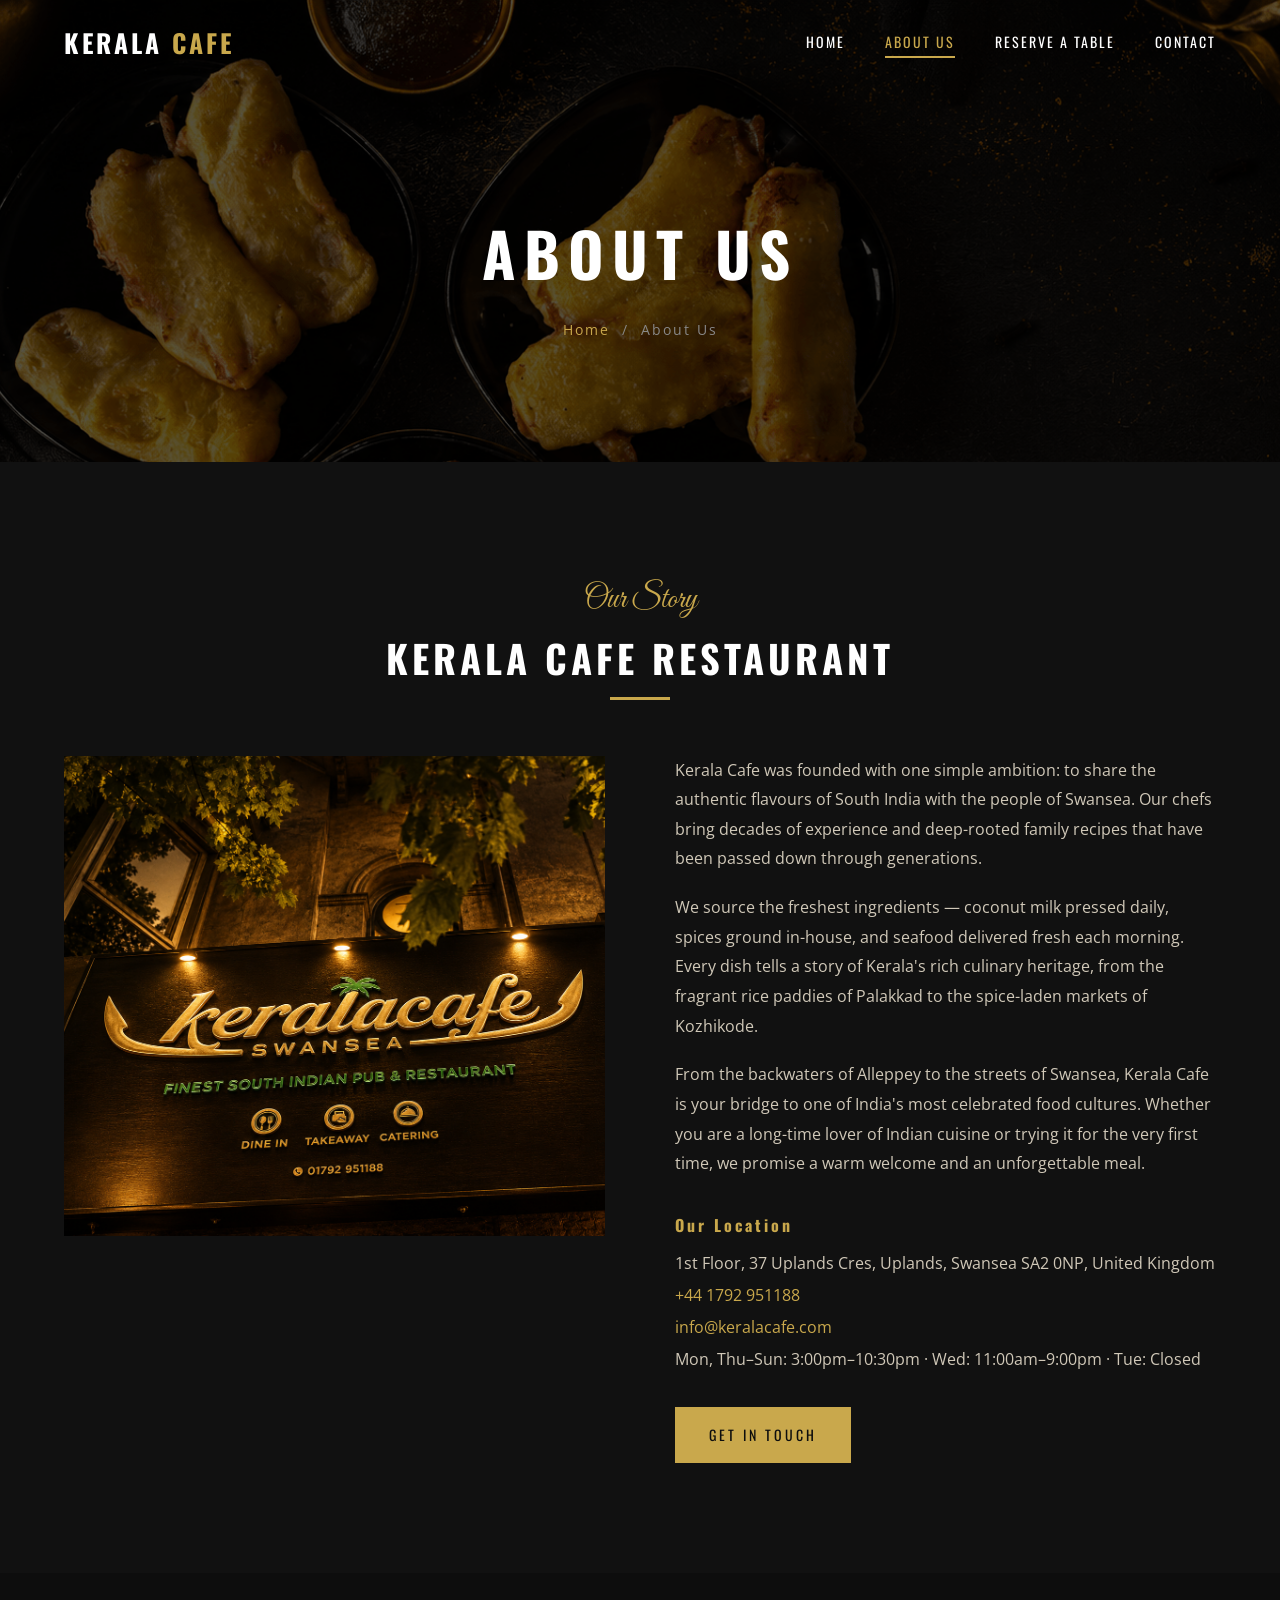
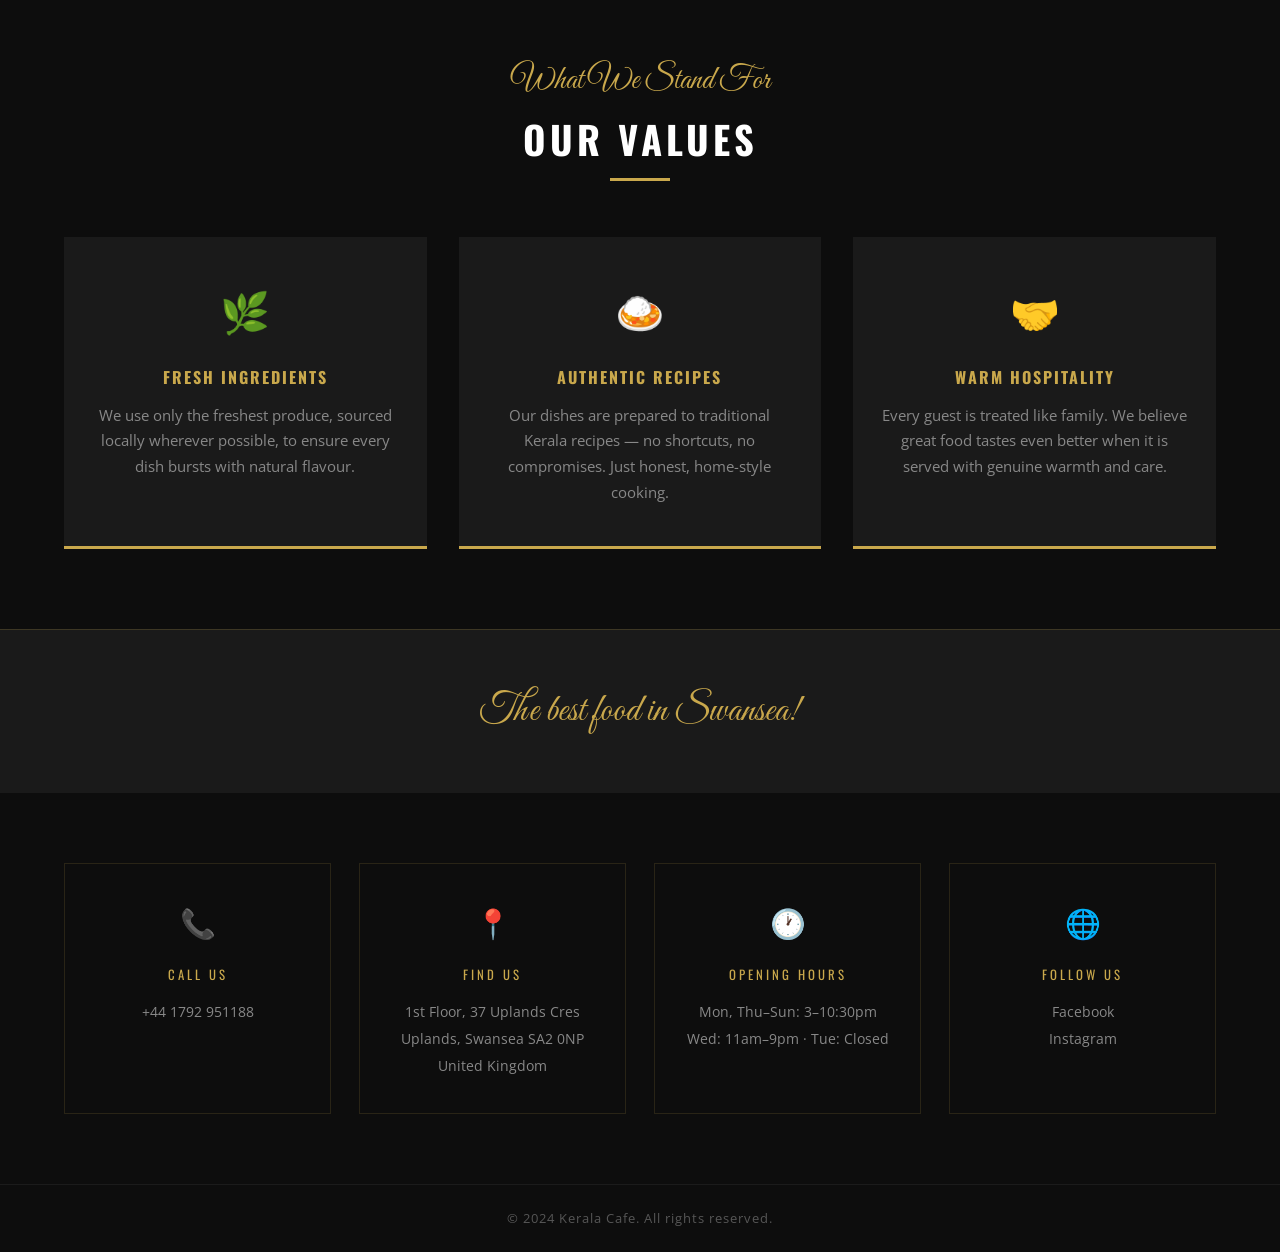
==== about.html @ 78c0882d "Initial commit — Kerala Cafe website with black/gold theme, reservation form, and Web3Forms integrat" ====
<!DOCTYPE html>
<html lang="en">
<head>
  <meta charset="UTF-8">
  <meta name="viewport" content="width=device-width, initial-scale=1.0">
  <title>About Us — Kerala Cafe</title>
  <meta name="description" content="Learn the story behind Kerala Cafe — authentic South Indian cuisine in Swansea, serving traditional Kerala recipes with fresh ingredients.">
  <link rel="preconnect" href="https://fonts.googleapis.com">
  <link rel="preconnect" href="https://fonts.gstatic.com" crossorigin>
  <link rel="stylesheet" href="css/style.css">
</head>
<body>

  <!-- ======================================================
       HEADER / NAV
  ======================================================= -->
  <header class="site-header is-stuck" id="site-header">
    <nav class="navbar">
      <div class="container navbar__inner">

        <a href="index.html" class="navbar__logo">
          <img src="images/logo.png" alt="Kerala Cafe" class="logo-img"
               onerror="this.style.display='none'; this.nextElementSibling.style.display='block';">
          <span class="logo-text" style="display:none;">Kerala<span> Cafe</span></span>
        </a>

        <button class="navbar__toggle" aria-label="Toggle navigation" aria-expanded="false" id="nav-toggle">
          <span></span>
          <span></span>
          <span></span>
        </button>

        <ul class="navbar__links" id="nav-links">
          <li><a href="index.html" class="nav-link">Home</a></li>
          <li><a href="about.html" class="nav-link nav-link--active">About Us</a></li>
          <li><a href="reservations.html" class="nav-link">Reserve a Table</a></li>
          <li><a href="contact.html" class="nav-link">Contact</a></li>
        </ul>

      </div>
    </nav>
  </header>

  <!-- ======================================================
       INNER PAGE BANNER
  ======================================================= -->
  <section class="inner-banner"
           style="background-image: url('images/header_image.png');">
    <div class="container inner-banner__content">
      <h1 class="inner-banner__title">About Us</h1>
      <p class="inner-banner__breadcrumb">
        <a href="index.html">Home</a> &nbsp;/&nbsp; About Us
      </p>
    </div>
  </section>

  <!-- ======================================================
       ABOUT INTRO
  ======================================================= -->
  <section class="about-intro">
    <div class="container">

      <div class="section-header">
        <span class="section-label">Our Story</span>
        <h2 class="section-title">Kerala Cafe Restaurant</h2>
        <div class="section-divider" style="margin: 1rem auto;"></div>
      </div>

      <div class="about-intro__columns">

        <div class="about-intro__col">
          <img src="images/about.png"
               alt="Inside Kerala Cafe restaurant" loading="lazy">
        </div>

        <div class="about-intro__col">
          <p>Kerala Cafe was founded with one simple ambition: to share the authentic flavours of South India with the people of Swansea. Our chefs bring decades of experience and deep-rooted family recipes that have been passed down through generations.</p>
          <p>We source the freshest ingredients — coconut milk pressed daily, spices ground in-house, and seafood delivered fresh each morning. Every dish tells a story of Kerala's rich culinary heritage, from the fragrant rice paddies of Palakkad to the spice-laden markets of Kozhikode.</p>
          <p>From the backwaters of Alleppey to the streets of Swansea, Kerala Cafe is your bridge to one of India's most celebrated food cultures. Whether you are a long-time lover of Indian cuisine or trying it for the very first time, we promise a warm welcome and an unforgettable meal.</p>

          <h4>Our Location</h4>
          <address>
            1st Floor, 37 Uplands Cres, Uplands, Swansea SA2 0NP, United Kingdom<br>
            <a href="tel:+441792951188">+44 1792 951188</a><br>
            <a href="mailto:info@keralacafe.com">info@keralacafe.com</a><br>
            Mon, Thu–Sun: 3:00pm–10:30pm · Wed: 11:00am–9:00pm · Tue: Closed
          </address>

          <a href="contact.html" class="btn btn--primary" style="margin-top: 2rem;">Get In Touch</a>
        </div>

      </div>
    </div>
  </section>

  <!-- ======================================================
       VALUES
  ======================================================= -->
  <section class="about-values">
    <div class="container">

      <div class="section-header">
        <span class="section-label">What We Stand For</span>
        <h2 class="section-title">Our Values</h2>
        <div class="section-divider" style="margin: 1rem auto;"></div>
      </div>

      <div class="about-values__grid">

        <div class="value-card">
          <div class="value-card__icon">🌿</div>
          <h3>Fresh Ingredients</h3>
          <p>We use only the freshest produce, sourced locally wherever possible, to ensure every dish bursts with natural flavour.</p>
        </div>

        <div class="value-card">
          <div class="value-card__icon">🍛</div>
          <h3>Authentic Recipes</h3>
          <p>Our dishes are prepared to traditional Kerala recipes — no shortcuts, no compromises. Just honest, home-style cooking.</p>
        </div>

        <div class="value-card">
          <div class="value-card__icon">🤝</div>
          <h3>Warm Hospitality</h3>
          <p>Every guest is treated like family. We believe great food tastes even better when it is served with genuine warmth and care.</p>
        </div>

      </div>

    </div>
  </section>

  <!-- ======================================================
       FOOTER
  ======================================================= -->
  <footer class="site-footer">

    <div class="footer-top">
      <div class="container">
        <p class="footer-top__tagline">The best food in Swansea!</p>
      </div>
    </div>

    <div class="footer-cards">
      <div class="container footer-cards__inner">

        <div class="footer-card">
          <div class="footer-card__icon">📞</div>
          <h4>Call Us</h4>
          <a href="tel:+441792951188">+44 1792 951188</a>
        </div>

        <div class="footer-card">
          <div class="footer-card__icon">📍</div>
          <h4>Find Us</h4>
          <p>1st Floor, 37 Uplands Cres<br>Uplands, Swansea SA2 0NP<br>United Kingdom</p>
        </div>

        <div class="footer-card">
          <div class="footer-card__icon">🕐</div>
          <h4>Opening Hours</h4>
          <p>Mon, Thu–Sun: 3–10:30pm<br>Wed: 11am–9pm · Tue: Closed</p>
        </div>

        <div class="footer-card">
          <div class="footer-card__icon">🌐</div>
          <h4>Follow Us</h4>
          <a href="#" aria-label="Kerala Cafe on Facebook">Facebook</a>
          <a href="#" aria-label="Kerala Cafe on Instagram">Instagram</a>
        </div>

      </div>
    </div>

    <div class="footer-bottom">
      <div class="container">
        <p>&copy; 2024 Kerala Cafe. All rights reserved.</p>
      </div>
    </div>

  </footer>

  <!-- JS -->
  <script>
    // Sticky nav
    const header = document.getElementById('site-header');
    window.addEventListener('scroll', () => {
      header.classList.toggle('is-stuck', window.scrollY > 80);
    });

    // Mobile hamburger
    const toggle = document.getElementById('nav-toggle');
    const links  = document.getElementById('nav-links');
    toggle.addEventListener('click', () => {
      const expanded = toggle.getAttribute('aria-expanded') === 'true';
      toggle.setAttribute('aria-expanded', String(!expanded));
      links.classList.toggle('is-open');
    });
  </script>

</body>
</html>
---- css/style.css ----
/* ============================================================
   Kerala Cafe — style.css
   ============================================================ */

/* 1. Google Fonts
   ============================================================ */
@import url('https://fonts.googleapis.com/css2?family=Oswald:wght@300;400;500;700&family=Open+Sans:ital,wght@0,300;0,400;0,600;1,300;1,400&family=Great+Vibes&display=swap');

/* 2. CSS Custom Properties
   ============================================================ */
:root {
  --color-black:      #0d0d0d;
  --color-white:      #ffffff;
  --color-gold:       #c9a84c;
  --color-gold-light: #e8d08a;
  --color-dark:       #111111;
  --color-surface:    #1a1a1a;
  --color-gray:       #d0c8b8;
  --color-gray-mid:   #2a2a2a;
  --color-gray-light: #888888;
  --color-overlay:    rgba(0, 0, 0, 0.65);

  /* Aliases kept for compatibility */
  --color-orange:     #c9a84c;
  --color-teal:       #111111;
  --color-sky:        #1a1a1a;

  --font-headline:    'Oswald', sans-serif;
  --font-body:        'Open Sans', sans-serif;
  --font-decorative:  'Great Vibes', cursive;

  --transition:       0.5s ease-in-out;
  --letter-btn:       3px;

  --container-max:    1200px;
}

/* 3. Reset / Base
   ============================================================ */
*, *::before, *::after {
  box-sizing: border-box;
  margin: 0;
  padding: 0;
}

html {
  font-size: 16px;
  scroll-behavior: smooth;
  -webkit-text-size-adjust: 100%;
}

body {
  font-family: var(--font-body);
  color: var(--color-gray);
  line-height: 1.75;
  background: var(--color-black);
}

img {
  max-width: 100%;
  display: block;
}

a {
  text-decoration: none;
  color: inherit;
}

ul, ol {
  list-style: none;
}

address {
  font-style: normal;
}

::selection {
  background: var(--color-gold);
  color: var(--color-black);
}

/* 4. Layout Helper
   ============================================================ */
.container {
  width: 90%;
  max-width: var(--container-max);
  margin-left: auto;
  margin-right: auto;
}

/* 5. Typography Utilities
   ============================================================ */
.section-label {
  font-family: var(--font-decorative);
  font-size: 2rem;
  color: var(--color-gold);
  display: block;
  margin-bottom: 0.4rem;
}

.section-title {
  font-family: var(--font-headline);
  font-size: clamp(1.8rem, 3vw, 2.5rem);
  font-weight: 700;
  letter-spacing: 4px;
  color: var(--color-white);
  text-transform: uppercase;
  line-height: 1.2;
}

.section-divider {
  width: 60px;
  height: 3px;
  background: var(--color-gold);
  margin: 1rem 0 1.5rem;
}

.section-header {
  text-align: center;
  margin-bottom: 3.5rem;
}

.section-header .section-divider {
  margin: 1rem auto 1.5rem;
}

.section-header p {
  max-width: 600px;
  margin: 0 auto;
  color: var(--color-gray-light);
  font-size: 1rem;
}

/* 6. Buttons
   ============================================================ */
.btn {
  display: inline-block;
  padding: 14px 32px;
  font-family: var(--font-headline);
  font-size: 0.875rem;
  font-weight: 400;
  letter-spacing: var(--letter-btn);
  text-transform: uppercase;
  border-radius: 0;
  border: 2px solid transparent;
  cursor: pointer;
  transition:
    background var(--transition),
    color var(--transition),
    border-color var(--transition);
}

.btn--primary {
  background: var(--color-gold);
  color: var(--color-black);
  border-color: var(--color-gold);
}

.btn--primary:hover {
  background: transparent;
  color: var(--color-gold);
}

.btn--outline-white {
  background: transparent;
  color: var(--color-white);
  border-color: var(--color-white);
}

.btn--outline-white:hover {
  background: var(--color-white);
  color: var(--color-black);
}

.btn--outline-dark {
  background: transparent;
  color: var(--color-gold);
  border-color: var(--color-gold);
}

.btn--outline-dark:hover {
  background: var(--color-gold);
  color: var(--color-black);
}

/* 7. Sticky Navbar
   ============================================================ */
@keyframes stuckMoveDown {
  from { transform: translateY(-100%); }
  to   { transform: translateY(0); }
}

.site-header {
  position: fixed;
  top: 0;
  left: 0;
  width: 100%;
  z-index: 100;
  transition: background var(--transition);
}

.site-header.is-stuck {
  background: var(--color-black);
  box-shadow: 0 2px 20px rgba(0, 0, 0, 0.6);
  animation: stuckMoveDown 0.3s ease forwards;
}

.navbar {
  padding: 20px 0;
}

.site-header.is-stuck .navbar {
  padding: 14px 0;
}

.navbar__inner {
  display: flex;
  align-items: center;
  justify-content: space-between;
}

.navbar__logo {
  display: flex;
  align-items: center;
}

.logo-img {
  max-height: 65px;
  width: auto;
  transition: transform var(--transition), max-height var(--transition);
}

.site-header.is-stuck .logo-img {
  max-height: 50px;
}

.logo-text {
  font-family: var(--font-headline);
  font-size: 1.6rem;
  font-weight: 700;
  color: var(--color-white);
  letter-spacing: 3px;
  text-transform: uppercase;
}

.logo-text span {
  color: var(--color-gold);
}

.navbar__links {
  display: flex;
  align-items: center;
  gap: 40px;
}

.nav-link {
  font-family: var(--font-headline);
  font-size: 0.875rem;
  font-weight: 400;
  letter-spacing: 2px;
  text-transform: uppercase;
  color: var(--color-white);
  padding: 4px 0;
  border-bottom: 2px solid transparent;
  transition: color var(--transition), border-color var(--transition);
}

.nav-link:hover,
.nav-link--active {
  color: var(--color-gold);
  border-bottom-color: var(--color-gold);
}

.navbar__toggle {
  display: none;
  flex-direction: column;
  gap: 5px;
  background: transparent;
  border: none;
  cursor: pointer;
  padding: 8px;
}

.navbar__toggle span {
  display: block;
  width: 26px;
  height: 2px;
  background: var(--color-white);
  transition: all 0.3s ease;
}

/* 8. Hero / Parallax
   ============================================================ */
.parallax {
  background-attachment: fixed;
  background-size: cover;
  background-position: center center;
  background-repeat: no-repeat;
}

.hero {
  min-height: 850px;
  display: flex;
  align-items: center;
  justify-content: center;
  position: relative;
  text-align: center;
}

.hero__overlay {
  position: absolute;
  inset: 0;
  background: var(--color-overlay);
}

.hero__content {
  position: relative;
  z-index: 1;
  color: var(--color-white);
  padding: 0 20px;
}

.hero__greeting {
  font-family: var(--font-decorative);
  font-size: 3rem;
  color: var(--color-gold);
  margin-bottom: 0.5rem;
  display: block;
}

.hero__title {
  font-family: var(--font-headline);
  font-size: clamp(3rem, 8vw, 6.5rem);
  font-weight: 700;
  letter-spacing: 10px;
  text-transform: uppercase;
  line-height: 1.0;
  margin-bottom: 2rem;
}

.hero__subtitle {
  font-family: var(--font-headline);
  font-size: 1rem;
  letter-spacing: 6px;
  text-transform: uppercase;
  color: var(--color-gray);
  margin-bottom: 2.5rem;
}

/* 9. About Section
   ============================================================ */
.about-section {
  padding: 110px 0;
  background: var(--color-dark);
  position: relative;
}

.about-section__inner {
  display: flex;
  align-items: center;
  gap: 70px;
}

.about-section__image {
  flex: 0 0 48%;
  position: relative;
}

.about-section__image img {
  width: 100%;
  height: auto;
  display: block;
}

.about-section__image::before {
  content: '';
  position: absolute;
  top: -12px;
  left: -12px;
  width: 100%;
  height: 100%;
  border: 3px solid var(--color-gold);
  z-index: -1;
}

.about-section__text {
  flex: 1;
}

.about-section__text p {
  font-size: 1rem;
  line-height: 1.85;
  color: var(--color-gray);
  margin-bottom: 1.2rem;
}

/* 10. Menu / Gallery Section
   ============================================================ */
.menu-section {
  background: var(--color-black);
  color: var(--color-white);
}

.menu-section__heading {
  text-align: center;
  padding: 90px 20px 60px;
}

.menu-section__heading .section-title {
  color: var(--color-white);
}

.menu-section__heading .section-label {
  color: var(--color-gold);
}

.menu-section__heading p {
  color: var(--color-gray-light);
  max-width: 560px;
  margin: 0 auto;
}

.menu-section__gallery {
  display: flex;
}

.gallery-item {
  flex: 1;
  position: relative;
  overflow: hidden;
}

.gallery-item img {
  width: 100%;
  height: 520px;
  object-fit: cover;
  display: block;
  transition: transform 0.6s ease;
}

.gallery-item:hover img {
  transform: scale(1.06);
}

.gallery-item__overlay {
  position: absolute;
  inset: 0;
  background: rgba(0, 0, 0, 0);
  display: flex;
  align-items: center;
  justify-content: center;
  transition: background var(--transition);
}

.gallery-item__overlay p {
  font-family: var(--font-headline);
  font-size: 1.4rem;
  letter-spacing: 4px;
  text-transform: uppercase;
  color: var(--color-white);
  transform: translateY(16px);
  opacity: 0;
  transition: transform var(--transition), opacity var(--transition);
}

.gallery-item:hover .gallery-item__overlay {
  background: rgba(0, 0, 0, 0.52);
}

.gallery-item:hover .gallery-item__overlay p {
  transform: translateY(0);
  opacity: 1;
}

/* 11. Zigzag Dividers
   ============================================================ */
.section--zigzag-bottom {
  padding-bottom: 130px;
  position: relative;
}

.section--zigzag-bottom::after {
  content: '';
  position: absolute;
  bottom: 0;
  left: 0;
  width: 100%;
  height: 32px;
  background-image:
    linear-gradient(135deg, var(--color-black) 33.33%, transparent 33.33%),
    linear-gradient(225deg, var(--color-black) 33.33%, transparent 33.33%);
  background-size: 32px 32px;
  background-position: 0 0, 16px 0;
}

.section--zigzag-top {
  position: relative;
  padding-top: 130px;
}

.section--zigzag-top::before {
  content: '';
  position: absolute;
  top: 0;
  left: 0;
  width: 100%;
  height: 32px;
  background-image:
    linear-gradient(315deg, #111111 33.33%, transparent 33.33%),
    linear-gradient(45deg,  #111111 33.33%, transparent 33.33%);
  background-size: 32px 32px;
  background-position: 0 0, 16px 0;
}

.section--zigzag-top-white::before {
  background-image:
    linear-gradient(315deg, var(--color-black) 33.33%, transparent 33.33%),
    linear-gradient(45deg,  var(--color-black) 33.33%, transparent 33.33%);
  background-size: 32px 32px;
  background-position: 0 0, 16px 0;
}

/* 12. Testimonials
   ============================================================ */
.testimonials-section {
  background: var(--color-dark);
  padding: 100px 0;
  position: relative;
}

.testimonials-section .section-title {
  color: var(--color-white);
}

.testimonials-grid {
  display: grid;
  grid-template-columns: repeat(3, 1fr);
  gap: 32px;
}

.testimonial-card {
  background: rgba(201, 168, 76, 0.05);
  border: 1px solid rgba(201, 168, 76, 0.2);
  padding: 40px 28px;
  text-align: center;
  color: var(--color-white);
  transition: background var(--transition), transform var(--transition), border-color var(--transition);
}

.testimonial-card:hover {
  background: rgba(201, 168, 76, 0.1);
  border-color: rgba(201, 168, 76, 0.5);
  transform: translateY(-4px);
}

.testimonial-card__stars {
  color: var(--color-gold);
  font-size: 1.3rem;
  letter-spacing: 5px;
  margin-bottom: 1.2rem;
}

.testimonial-card blockquote {
  font-size: 0.95rem;
  line-height: 1.85;
  font-style: italic;
  margin-bottom: 1.5rem;
  color: rgba(255, 255, 255, 0.75);
}

.testimonial-card footer {
  font-family: var(--font-headline);
  letter-spacing: 2px;
  text-transform: uppercase;
  font-size: 0.78rem;
  color: var(--color-gold);
}

/* 13. Events / Promotions
   ============================================================ */
.events-section {
  padding: 100px 0;
  background: var(--color-black);
  position: relative;
}

.events-grid {
  display: grid;
  grid-template-columns: repeat(3, 1fr);
  gap: 22px;
}

.event-card {
  display: block;
  position: relative;
  overflow: hidden;
}

.event-card img {
  width: 100%;
  height: 320px;
  object-fit: cover;
  display: block;
  transition: transform 0.6s ease;
}

.event-card:hover img {
  transform: scale(1.07);
}

.event-card__caption {
  position: absolute;
  bottom: 0;
  left: 0;
  right: 0;
  background: linear-gradient(transparent, rgba(0, 0, 0, 0.85));
  padding: 50px 20px 22px;
  color: var(--color-white);
}

.event-card__caption h3 {
  font-family: var(--font-headline);
  font-size: 1.1rem;
  letter-spacing: 3px;
  text-transform: uppercase;
  font-weight: 400;
  color: var(--color-gold);
}

.events-cta {
  text-align: center;
  margin-top: 3.5rem;
}

/* 14. Footer
   ============================================================ */
.site-footer {
  background: var(--color-black);
  color: var(--color-white);
}

.footer-top {
  background: var(--color-surface);
  border-top: 1px solid rgba(201, 168, 76, 0.2);
  padding: 48px 0;
  text-align: center;
}

.footer-top__tagline {
  font-family: var(--font-decorative);
  font-size: 2.4rem;
  color: var(--color-gold);
}

.footer-cards {
  padding: 70px 0;
}

.footer-cards__inner {
  display: grid;
  grid-template-columns: repeat(4, 1fr);
  gap: 28px;
}

.footer-card {
  text-align: center;
  padding: 34px 20px;
  border: 1px solid rgba(201, 168, 76, 0.15);
  transition: border-color var(--transition), background var(--transition);
}

.footer-card:hover {
  border-color: var(--color-gold);
  background: rgba(201, 168, 76, 0.05);
}

.footer-card__icon {
  font-size: 1.8rem;
  margin-bottom: 1rem;
}

.footer-card h4 {
  font-family: var(--font-headline);
  letter-spacing: 3px;
  text-transform: uppercase;
  font-size: 0.8rem;
  font-weight: 400;
  color: var(--color-gold);
  margin-bottom: 0.8rem;
}

.footer-card p,
.footer-card a {
  font-size: 0.9rem;
  color: var(--color-gray-light);
  line-height: 1.85;
  display: block;
}

.footer-card a:hover {
  color: var(--color-gold);
  transition: color var(--transition);
}

.footer-bottom {
  border-top: 1px solid rgba(255, 255, 255, 0.06);
  padding: 22px 0;
  text-align: center;
  font-size: 0.82rem;
  color: rgba(255, 255, 255, 0.3);
  letter-spacing: 1px;
}

/* 15. Inner Page Banner
   ============================================================ */
.inner-banner {
  padding: 200px 0 120px;
  position: relative;
  text-align: center;
  color: var(--color-white);
  background-size: cover;
  background-position: center center;
  background-attachment: fixed;
}

.inner-banner::before {
  content: '';
  position: absolute;
  inset: 0;
  background: rgba(0, 0, 0, 0.65);
}

.inner-banner__content {
  position: relative;
  z-index: 1;
}

.inner-banner__title {
  font-family: var(--font-headline);
  font-size: clamp(2.2rem, 5vw, 3.8rem);
  font-weight: 700;
  letter-spacing: 8px;
  text-transform: uppercase;
  margin-bottom: 0.75rem;
}

.inner-banner__breadcrumb {
  font-size: 0.85rem;
  color: var(--color-gray-light);
  letter-spacing: 2px;
}

.inner-banner__breadcrumb a {
  color: var(--color-gold);
}

.inner-banner__breadcrumb a:hover {
  text-decoration: underline;
}

/* 16. About Page Body
   ============================================================ */
.about-intro {
  padding: 110px 0;
  background: var(--color-dark);
}

.about-intro__columns {
  display: flex;
  gap: 70px;
  align-items: flex-start;
}

.about-intro__col {
  flex: 1;
}

.about-intro__col img {
  width: 100%;
  height: 480px;
  object-fit: cover;
}

.about-intro__col p {
  margin-bottom: 1.2rem;
  line-height: 1.85;
  color: var(--color-gray);
}

.about-intro__col h4 {
  font-family: var(--font-headline);
  letter-spacing: 3px;
  color: var(--color-gold);
  font-size: 1rem;
  margin-top: 2rem;
  margin-bottom: 0.5rem;
}

.about-intro__col address {
  line-height: 2;
  color: var(--color-gray);
}

.about-intro__col address a {
  color: var(--color-gold);
}

.about-values {
  padding: 80px 0;
  background: var(--color-black);
}

.about-values__grid {
  display: grid;
  grid-template-columns: repeat(3, 1fr);
  gap: 32px;
}

.value-card {
  background: var(--color-surface);
  padding: 40px 28px;
  text-align: center;
  border-bottom: 3px solid var(--color-gold);
  transition: transform var(--transition), box-shadow var(--transition), border-color var(--transition);
}

.value-card:hover {
  transform: translateY(-6px);
  box-shadow: 0 12px 30px rgba(201, 168, 76, 0.15);
}

.value-card__icon {
  font-size: 2.5rem;
  margin-bottom: 1rem;
}

.value-card h3 {
  font-family: var(--font-headline);
  letter-spacing: 2px;
  font-size: 1rem;
  text-transform: uppercase;
  color: var(--color-gold);
  margin-bottom: 0.75rem;
}

.value-card p {
  font-size: 0.92rem;
  color: var(--color-gray-light);
  line-height: 1.75;
}

/* 17. Contact Page Body
   ============================================================ */
.contact-info {
  padding: 100px 0;
  background: var(--color-dark);
}

.contact-info__list {
  max-width: 600px;
  margin: 0 auto;
  display: grid;
  grid-template-columns: auto 1fr;
  gap: 0;
  border: 1px solid rgba(201, 168, 76, 0.2);
}

.contact-info__list dt {
  font-family: var(--font-headline);
  font-size: 0.82rem;
  letter-spacing: 2px;
  text-transform: uppercase;
  color: var(--color-black);
  background: var(--color-gold);
  padding: 18px 24px;
  border-bottom: 1px solid rgba(0, 0, 0, 0.15);
}

.contact-info__list dt:last-of-type {
  border-bottom: none;
}

.contact-info__list dd {
  padding: 18px 24px;
  color: var(--color-gray);
  border-bottom: 1px solid rgba(201, 168, 76, 0.1);
  background: var(--color-surface);
}

.contact-info__list dd:last-of-type {
  border-bottom: none;
}

.contact-info__list a {
  color: var(--color-gold);
}

.find-us-section {
  padding: 80px 0;
  background: var(--color-black);
}

.find-us-section .section-title {
  color: var(--color-white);
}

.find-us-grid {
  display: grid;
  grid-template-columns: repeat(4, 1fr);
  gap: 24px;
}

.find-us-card {
  background: var(--color-surface);
  padding: 36px 20px;
  text-align: center;
  border-top: 3px solid var(--color-gold);
  transition: transform var(--transition), box-shadow var(--transition);
}

.find-us-card:hover {
  transform: translateY(-4px);
  box-shadow: 0 8px 24px rgba(201, 168, 76, 0.15);
}

.find-us-card__icon {
  font-size: 2rem;
  margin-bottom: 1rem;
}

.find-us-card h4 {
  font-family: var(--font-headline);
  letter-spacing: 3px;
  text-transform: uppercase;
  font-size: 0.8rem;
  color: var(--color-gold);
  margin-bottom: 0.75rem;
}

.find-us-card p,
.find-us-card a {
  font-size: 0.9rem;
  color: var(--color-gray-light);
  line-height: 1.85;
  display: block;
}

.find-us-card a:hover {
  color: var(--color-gold);
}

/* 18. Responsive Media Queries
   ============================================================ */

/* Tablet — 1024px */
@media (max-width: 1024px) {
  .testimonials-grid {
    grid-template-columns: 1fr 1fr;
  }
  .footer-cards__inner {
    grid-template-columns: 1fr 1fr;
  }
  .events-grid {
    grid-template-columns: 1fr 1fr;
  }
  .about-values__grid {
    grid-template-columns: 1fr 1fr;
  }
  .find-us-grid {
    grid-template-columns: 1fr 1fr;
  }
}

/* Mobile — 768px */
@media (max-width: 768px) {
  /* Nav */
  .navbar__toggle {
    display: flex;
  }
  .navbar__links {
    display: none;
    flex-direction: column;
    gap: 0;
    width: 100%;
    background: var(--color-black);
    padding: 0;
    position: absolute;
    top: 100%;
    left: 0;
  }
  .navbar__links.is-open {
    display: flex;
  }
  .navbar__links .nav-link {
    padding: 14px 5%;
    border-bottom: 1px solid rgba(201, 168, 76, 0.1);
    width: 100%;
    display: block;
  }

  /* Hero */
  .hero {
    min-height: 500px;
  }
  .hero__greeting {
    font-size: 2rem;
  }
  .hero__title {
    font-size: 2.4rem;
    letter-spacing: 5px;
  }
  .hero__subtitle {
    font-size: 0.8rem;
    letter-spacing: 3px;
  }

  /* About */
  .about-section__inner {
    flex-direction: column;
    gap: 40px;
  }
  .about-section__image {
    flex: none;
    width: 100%;
  }
  .about-section__image::before {
    display: none;
  }

  /* Menu gallery */
  .menu-section__gallery {
    flex-direction: column;
  }
  .gallery-item img {
    height: 280px;
  }

  /* Testimonials */
  .testimonials-grid {
    grid-template-columns: 1fr;
  }
  .section--zigzag-top::before,
  .section--zigzag-bottom::after {
    height: 20px;
    background-size: 20px 20px;
    background-position: 0 0, 10px 0;
  }

  /* Events */
  .events-grid {
    grid-template-columns: 1fr;
  }
  .event-card img {
    height: 260px;
  }

  /* Footer */
  .footer-cards__inner {
    grid-template-columns: 1fr 1fr;
  }

  /* About page */
  .about-intro__columns {
    flex-direction: column;
    gap: 40px;
  }
  .about-intro__col img {
    height: 300px;
  }
  .about-values__grid {
    grid-template-columns: 1fr;
  }

  /* Contact page */
  .find-us-grid {
    grid-template-columns: 1fr 1fr;
  }

  /* Inner banner */
  .inner-banner {
    padding: 140px 0 80px;
    background-attachment: scroll;
  }

  /* Disable parallax on mobile */
  .parallax {
    background-attachment: scroll;
  }
}

/* Small mobile — 480px */
@media (max-width: 480px) {
  .footer-cards__inner {
    grid-template-columns: 1fr;
  }
  .find-us-grid {
    grid-template-columns: 1fr;
  }
  .contact-info__list {
    grid-template-columns: 1fr;
  }
  .contact-info__list dt {
    border-bottom: none;
    padding-bottom: 6px;
  }
  .contact-info__list dd {
    padding-top: 6px;
  }
}

/* ============================================================
   Booking / Reservation Page
   ============================================================ */

.booking-section {
  padding: 5rem 0;
  background: var(--color-dark);
}

.booking-form {
  max-width: 760px;
  margin: 3rem auto 0;
  background: var(--color-surface);
  border: 1px solid rgba(201, 168, 76, 0.15);
  border-radius: 10px;
  padding: 2.5rem 2.5rem 2rem;
}

.booking-form__row {
  display: grid;
  grid-template-columns: 1fr 1fr;
  gap: 1.25rem;
}

.form-group {
  display: flex;
  flex-direction: column;
  margin-bottom: 1.25rem;
}

.form-group label {
  font-family: var(--font-headline);
  font-size: 0.8rem;
  letter-spacing: 1px;
  text-transform: uppercase;
  color: var(--color-gold);
  margin-bottom: 0.4rem;
}

.form-group .required {
  color: var(--color-gold);
}

.form-group .optional {
  color: var(--color-gray-light);
  font-size: 0.75rem;
  text-transform: none;
  letter-spacing: 0;
}

.form-group input,
.form-group select,
.form-group textarea {
  font-family: var(--font-body);
  font-size: 0.95rem;
  color: var(--color-white);
  background: var(--color-gray-mid);
  border: 1.5px solid rgba(201, 168, 76, 0.2);
  border-radius: 5px;
  padding: 0.65rem 0.9rem;
  transition: border-color var(--transition);
  outline: none;
  width: 100%;
}

.form-group input::placeholder,
.form-group textarea::placeholder {
  color: var(--color-gray-light);
}

.form-group select option {
  background: var(--color-gray-mid);
  color: var(--color-white);
}

.form-group input:focus,
.form-group select:focus,
.form-group textarea:focus {
  border-color: var(--color-gold);
}

.form-group input.is-invalid,
.form-group select.is-invalid,
.form-group textarea.is-invalid {
  border-color: #c0392b;
}

.form-group textarea {
  resize: vertical;
  min-height: 110px;
}

/* Date input colour fix on webkit */
.form-group input[type="date"]::-webkit-calendar-picker-indicator {
  filter: invert(0.7) sepia(1) saturate(3) hue-rotate(5deg);
}

.field-error {
  font-size: 0.78rem;
  color: #e74c3c;
  margin-top: 0.25rem;
  min-height: 1rem;
}

.booking-form__footer {
  margin-top: 1rem;
  display: flex;
  flex-direction: column;
  align-items: flex-start;
  gap: 0.75rem;
}

.btn--large {
  padding: 0.85rem 2.5rem;
  font-size: 0.9rem;
}

.booking-form__note {
  font-size: 0.82rem;
  color: var(--color-gray-light);
}

.booking-form__note a {
  color: var(--color-gold);
}

/* Success & error states */
.booking-success {
  max-width: 760px;
  margin: 2rem auto;
  text-align: center;
  padding: 3rem 2rem;
  background: var(--color-surface);
  border: 1px solid rgba(201, 168, 76, 0.2);
  border-radius: 10px;
}

.booking-success__icon {
  width: 64px;
  height: 64px;
  background: var(--color-gold);
  color: var(--color-black);
  font-size: 2rem;
  border-radius: 50%;
  display: flex;
  align-items: center;
  justify-content: center;
  margin: 0 auto 1.25rem;
}

.booking-success h3 {
  font-family: var(--font-headline);
  font-size: 1.6rem;
  color: var(--color-white);
  margin-bottom: 0.75rem;
}

.booking-error {
  max-width: 760px;
  margin: 0 auto 1.5rem;
  padding: 1rem 1.25rem;
  background: rgba(192, 57, 43, 0.1);
  border-left: 4px solid #c0392b;
  border-radius: 0 5px 5px 0;
  font-size: 0.9rem;
  color: #e74c3c;
}

.booking-error a { color: #e74c3c; }

/* Info strip below form */
.booking-info-strip {
  background: var(--color-black);
  border-top: 1px solid rgba(201, 168, 76, 0.15);
  padding: 2rem 0;
}

.booking-info-strip__inner {
  display: flex;
  justify-content: center;
  gap: 4rem;
  flex-wrap: wrap;
}

.booking-info-item {
  display: flex;
  flex-direction: column;
  align-items: center;
  gap: 0.25rem;
  color: var(--color-white);
  text-align: center;
}

.booking-info-item strong {
  font-family: var(--font-headline);
  font-size: 0.75rem;
  letter-spacing: 1.5px;
  text-transform: uppercase;
  color: var(--color-gold);
}

.booking-info-item a {
  color: var(--color-gray);
  text-decoration: none;
  transition: color var(--transition);
}

.booking-info-item a:hover { color: var(--color-gold); }

/* Responsive */
@media (max-width: 640px) {
  .booking-form {
    padding: 1.75rem 1.25rem;
  }
  .booking-form__row {
    grid-template-columns: 1fr;
    gap: 0;
  }
  .booking-info-strip__inner {
    gap: 2rem;
  }
}
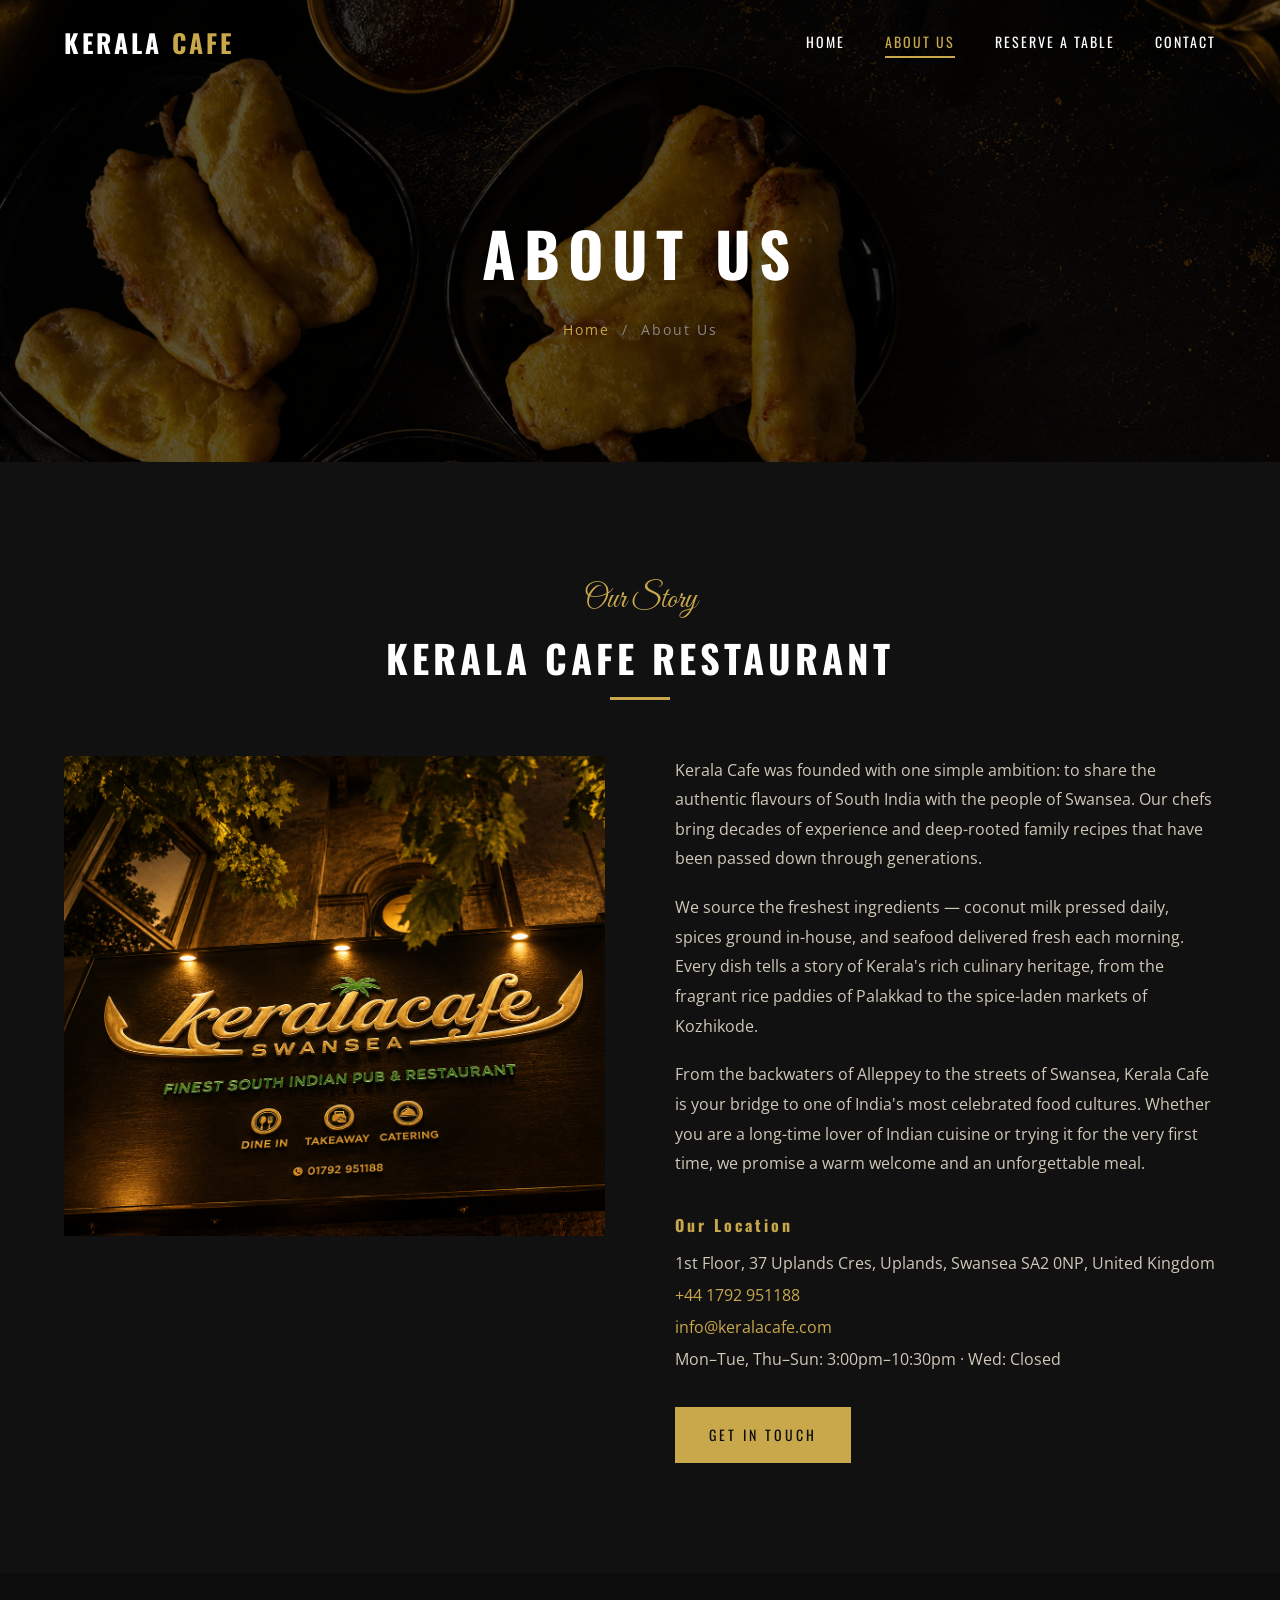
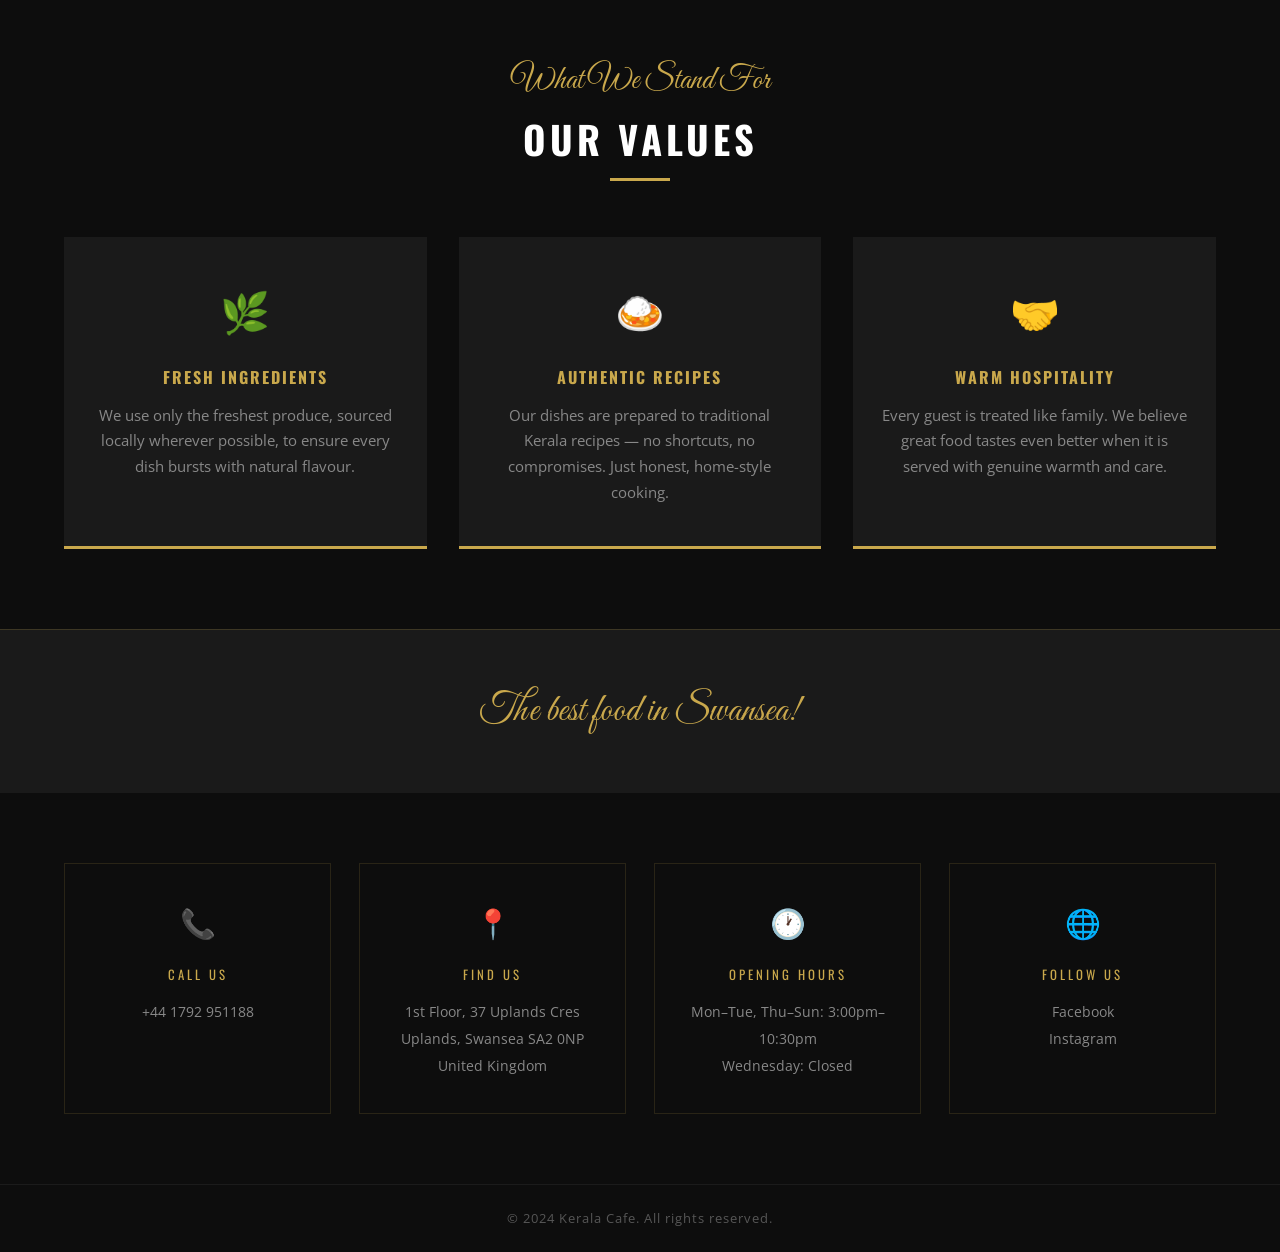
==== commit 3ed4e085: "Update hours, restrict reservations to opening times, block Wednesdays" ====
--- a/about.html
+++ b/about.html
@@ -83,7 +83,7 @@
             1st Floor, 37 Uplands Cres, Uplands, Swansea SA2 0NP, United Kingdom<br>
             <a href="tel:+441792951188">+44 1792 951188</a><br>
             <a href="mailto:info@keralacafe.com">info@keralacafe.com</a><br>
-            Mon, Thu–Sun: 3:00pm–10:30pm · Wed: 11:00am–9:00pm · Tue: Closed
+            Mon–Tue, Thu–Sun: 3:00pm–10:30pm · Wed: Closed
           </address>
 
           <a href="contact.html" class="btn btn--primary" style="margin-top: 2rem;">Get In Touch</a>
@@ -159,7 +159,7 @@
         <div class="footer-card">
           <div class="footer-card__icon">🕐</div>
           <h4>Opening Hours</h4>
-          <p>Mon, Thu–Sun: 3–10:30pm<br>Wed: 11am–9pm · Tue: Closed</p>
+          <p>Mon–Tue, Thu–Sun: 3:00pm–10:30pm<br>Wednesday: Closed</p>
         </div>
 
         <div class="footer-card">
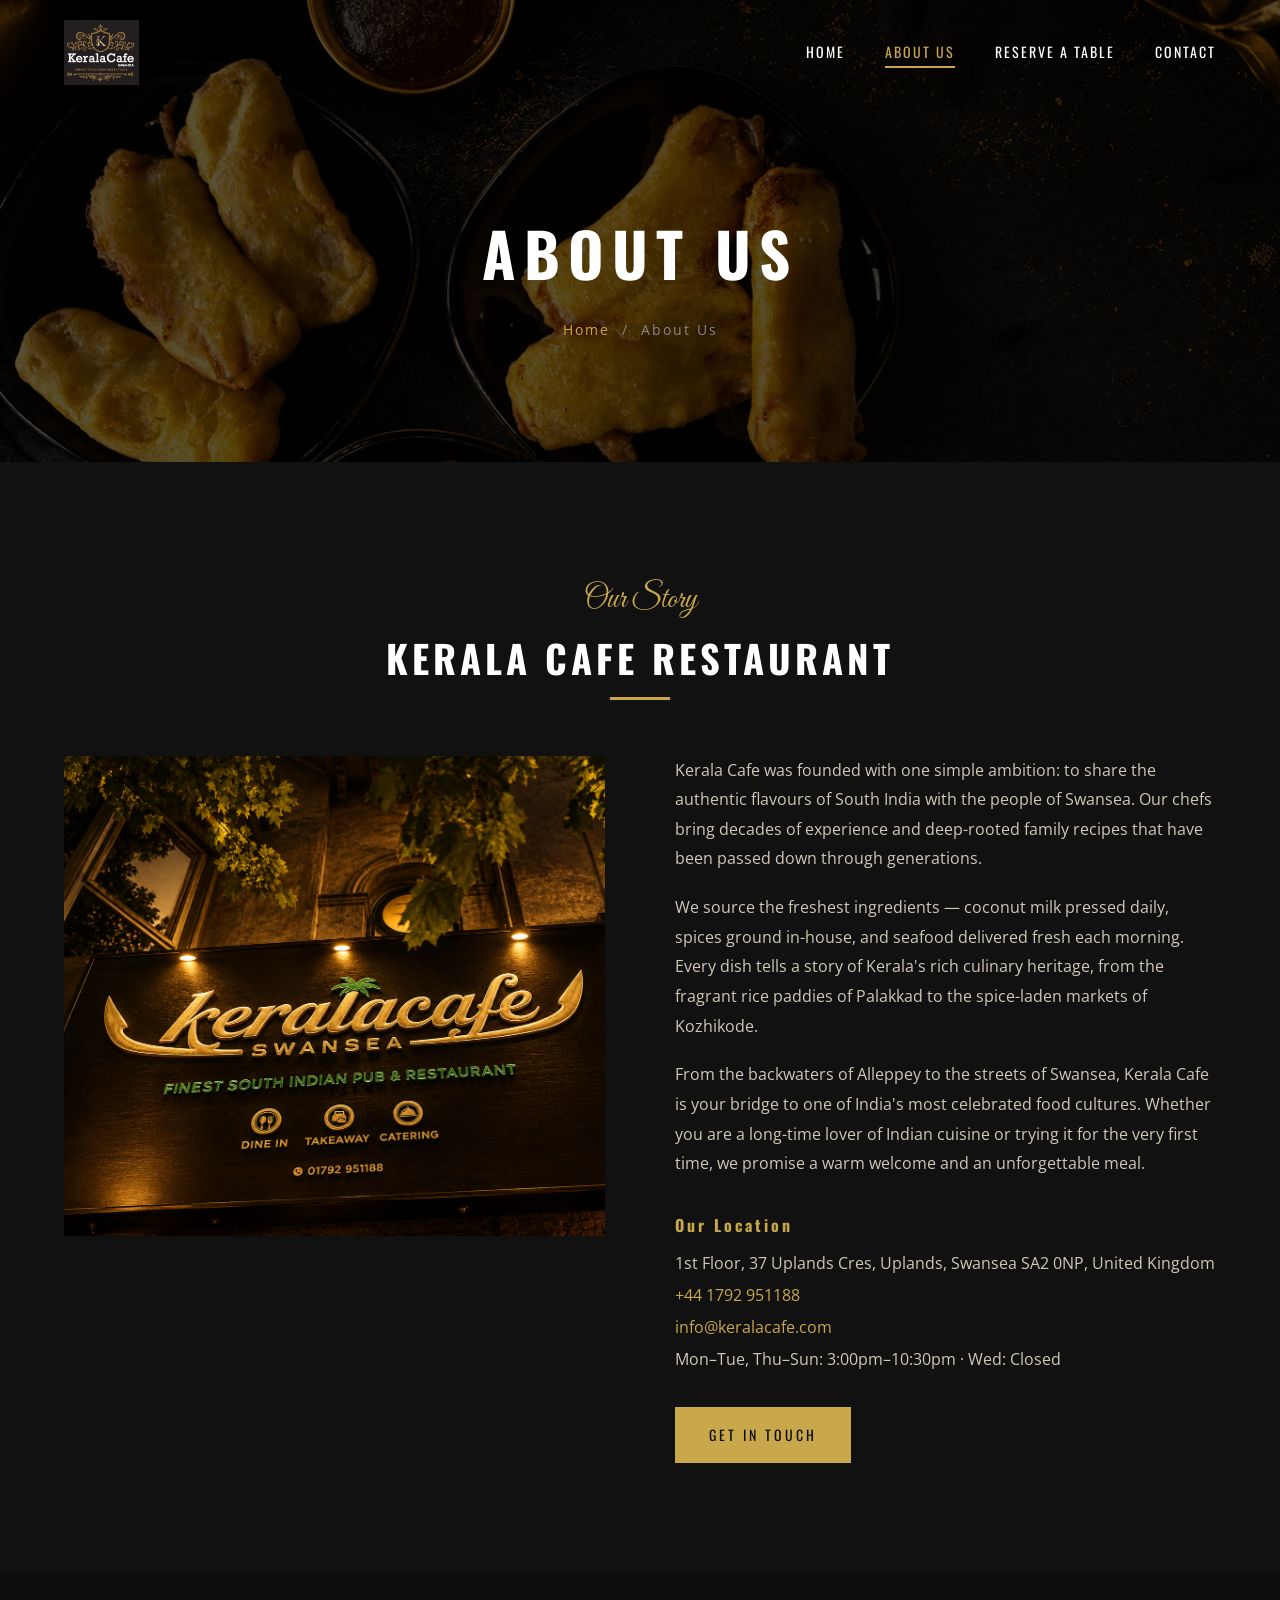
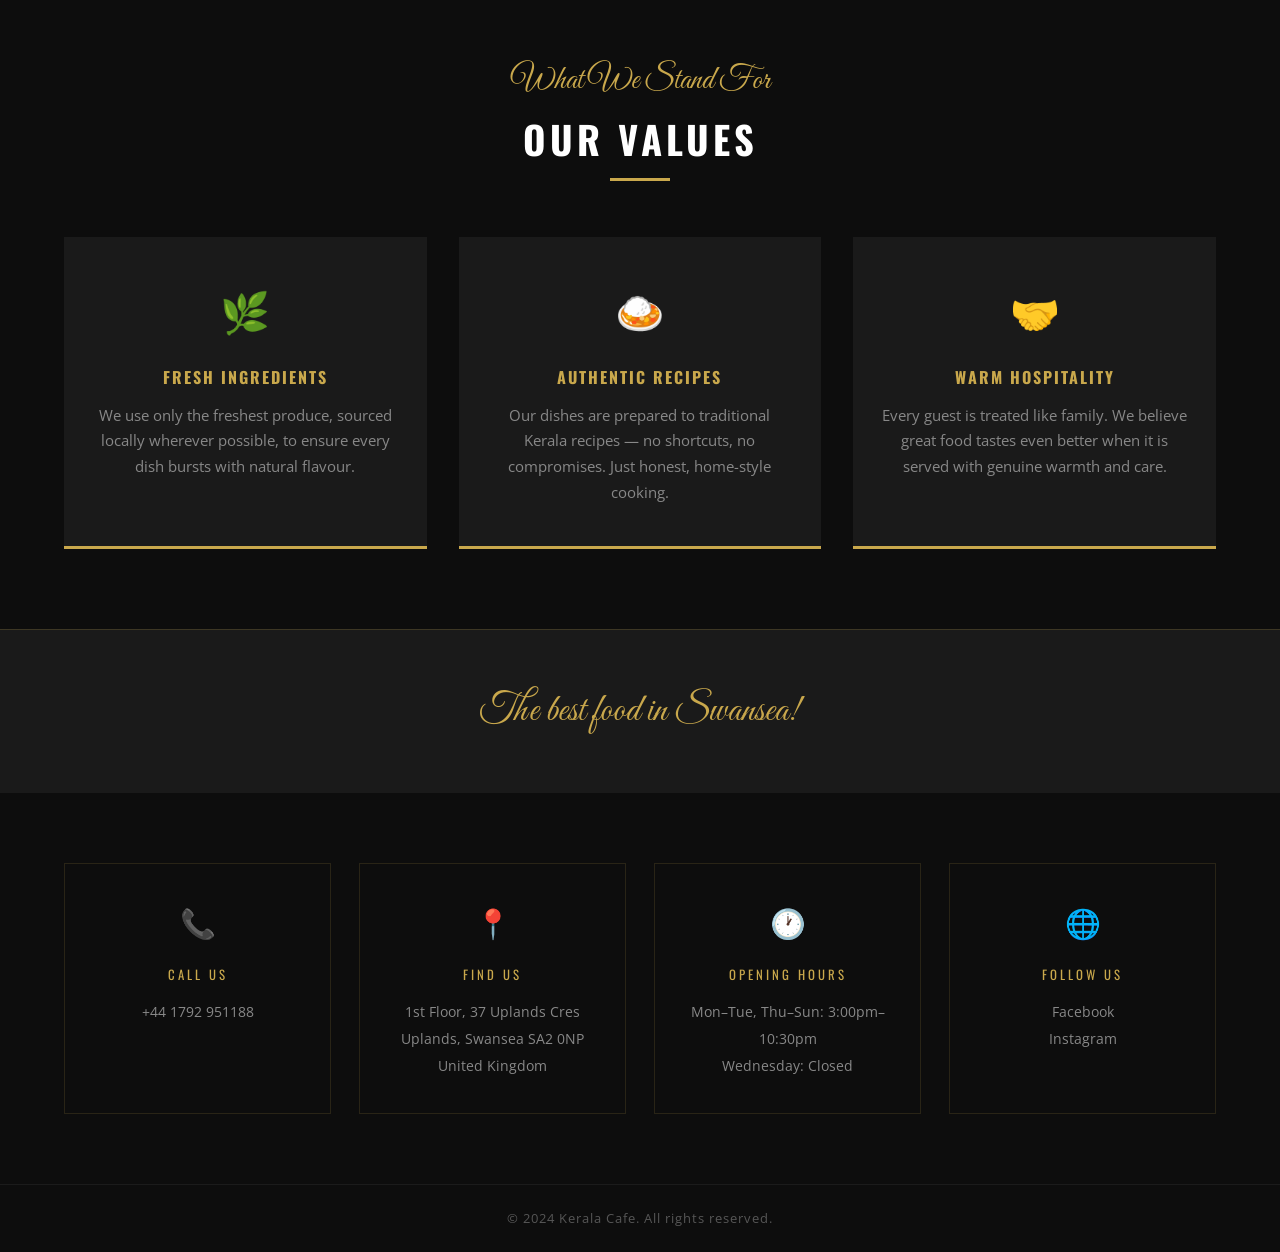
==== commit 80940000: "Use logo.jpeg in navbar across all pages" ====
--- a/about.html
+++ b/about.html
@@ -19,7 +19,7 @@
       <div class="container navbar__inner">
 
         <a href="index.html" class="navbar__logo">
-          <img src="images/logo.png" alt="Kerala Cafe" class="logo-img"
+          <img src="images/logo.jpeg" alt="Kerala Cafe" class="logo-img"
                onerror="this.style.display='none'; this.nextElementSibling.style.display='block';">
           <span class="logo-text" style="display:none;">Kerala<span> Cafe</span></span>
         </a>
